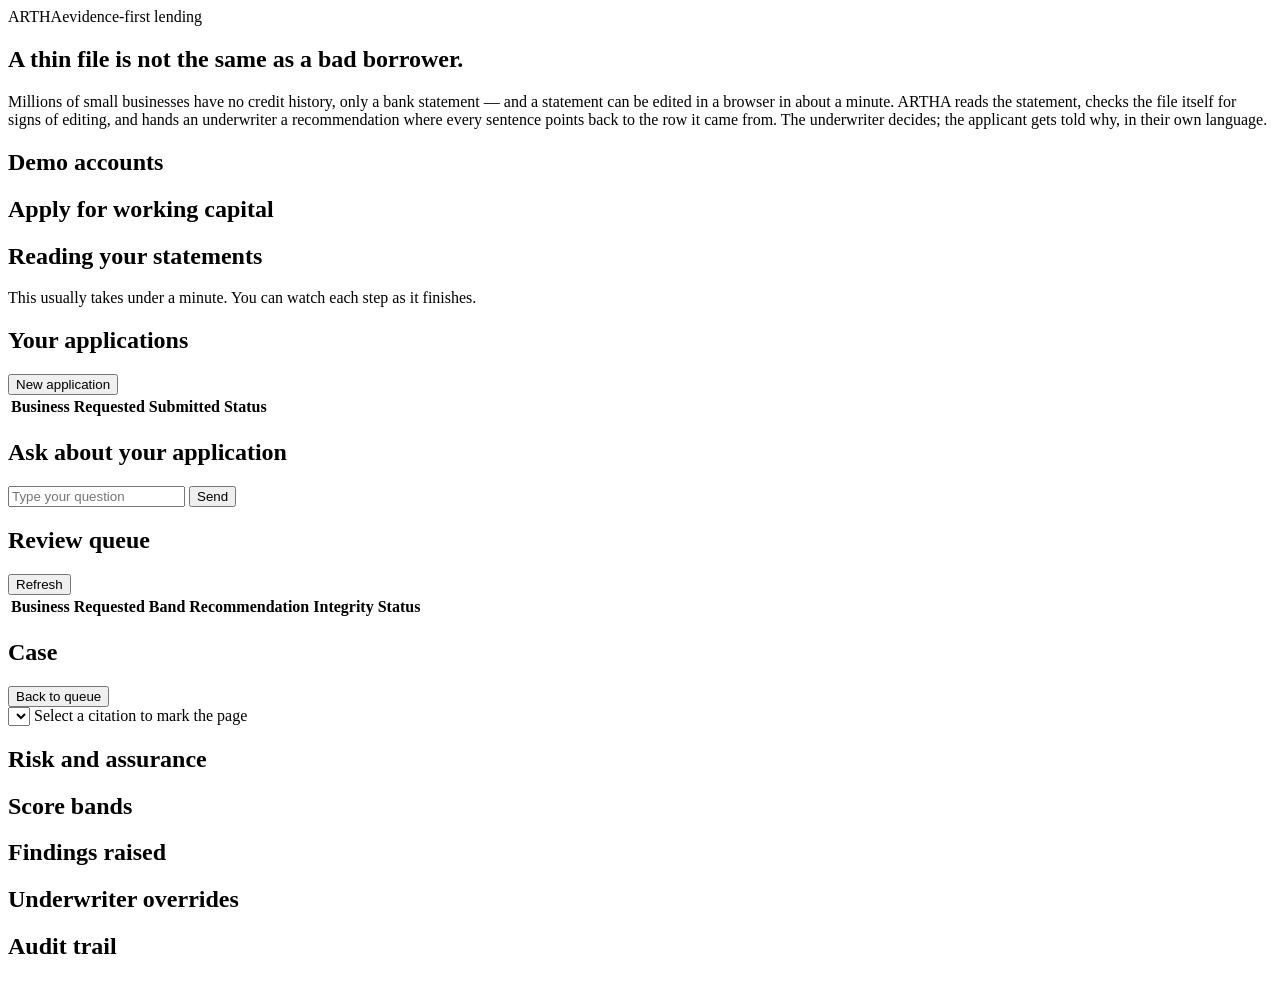
==== app/static/index.html @ c7d22e65 "Borrower waiting: saved-application messaging, backoff polling, My applications, demo role shortcuts" ====
<!DOCTYPE html>
<html lang="en">
<head>
<meta charset="utf-8">
<meta name="viewport" content="width=device-width, initial-scale=1">
<title>ARTHA — evidence-first lending</title>
<meta name="description" content="ARTHA reads a small business's bank statements, checks they are genuine, and gives an underwriter an evidence-linked recommendation.">
<link rel="stylesheet" href="/static/styles.css">
<link rel="icon" href="data:,">
</head>
<body>
<header class="masthead">
  <div class="wrap">
    <div class="mark">ARTHA<span>evidence-first lending</span></div>
    <nav id="nav"></nav>
  </div>
</header>

<main class="wrap" id="main">
  <!-- sign-in -->
  <section id="view-gate" class="gate">
    <div>
      <h1>A thin file is not the same as a bad borrower.</h1>
      <p class="muted">Millions of small businesses have no credit history, only a bank statement — and a statement
        can be edited in a browser in about a minute. ARTHA reads the statement, checks the file itself for signs of
        editing, and hands an underwriter a recommendation where every sentence points back to the row it came from.
        The underwriter decides; the applicant gets told why, in their own language.</p>
      <form class="auth sheet" id="auth" novalidate></form>
      <p class="small muted" id="gate-note" role="alert"></p>
      <div id="demo-block" class="hidden">
        <h2 class="demo-title">Demo accounts</h2>
        <div class="roles" id="roles"></div>
      </div>
    </div>
    <div class="specimen" id="specimen"></div>
  </section>

  <!-- borrower -->
  <section id="view-apply" class="hidden">
    <h1>Apply for working capital</h1>
    <div class="sheet" id="apply-form"></div>
  </section>

  <section id="view-progress" class="hidden">
    <h1 id="progress-title">Reading your statements</h1>
    <p class="muted" id="progress-note">This usually takes under a minute. You can watch each step as it finishes.</p>
    <div class="ledger" id="ledger"></div>
    <div class="row progress-actions" id="progress-actions"></div>
  </section>

  <section id="view-mine" class="hidden">
    <div class="spread">
      <h1>Your applications</h1>
      <button class="stamp" id="mine-new">New application</button>
    </div>
    <table class="queue-table">
      <thead><tr><th>Business</th><th>Requested</th><th>Submitted</th><th>Status</th></tr></thead>
      <tbody id="mine-body"></tbody>
    </table>
  </section>

  <section id="view-outcome" class="hidden">
    <div id="outcome-body"></div>
    <div class="coach">
      <h2>Ask about your application</h2>
      <div class="chips" id="coach-chips"></div>
      <div class="thread" id="coach-thread"></div>
      <div class="row">
        <input id="coach-input" maxlength="500" placeholder="Type your question">
        <button id="coach-send">Send</button>
      </div>
      <p class="small muted" id="coach-note"></p>
    </div>
  </section>

  <!-- underwriter -->
  <section id="view-queue" class="hidden">
    <div class="spread">
      <h1>Review queue</h1>
      <button class="ghost" id="queue-refresh">Refresh</button>
    </div>
    <table class="queue-table">
      <thead><tr><th>Business</th><th>Requested</th><th>Band</th><th>Recommendation</th><th>Integrity</th><th>Status</th></tr></thead>
      <tbody id="queue-body"></tbody>
    </table>
  </section>

  <section id="view-case" class="hidden">
    <div class="spread">
      <h1 id="case-title">Case</h1>
      <button class="ghost" id="back-to-queue">Back to queue</button>
    </div>
    <div class="workbench">
      <div>
        <div id="case-head"></div>
        <div class="tabs" role="tablist" id="case-tabs"></div>
        <div class="panel" id="case-panel"></div>
        <div class="decision" id="decision-panel"></div>
      </div>
      <div class="sheet viewer">
        <div class="viewer-head">
          <select id="doc-select"></select>
          <span class="small muted" id="viewer-note">Select a citation to mark the page</span>
        </div>
        <div class="page-stack" id="page-stack"></div>
      </div>
    </div>
  </section>

  <!-- risk -->
  <section id="view-risk" class="hidden">
    <h1>Risk and assurance</h1>
    <div class="metrics" id="risk-metrics"></div>
    <h2>Score bands</h2>
    <div class="bars" id="risk-bands"></div>
    <h2>Findings raised</h2>
    <div class="bars" id="risk-signals"></div>
    <h2>Underwriter overrides</h2>
    <div id="risk-overrides"></div>
    <h2>Audit trail</h2>
    <p class="small muted" id="risk-chain"></p>
    <table class="audit"><tbody id="risk-audit"></tbody></table>
  </section>
</main>

<script src="/static/app.js" type="module"></script>
</body>
</html>
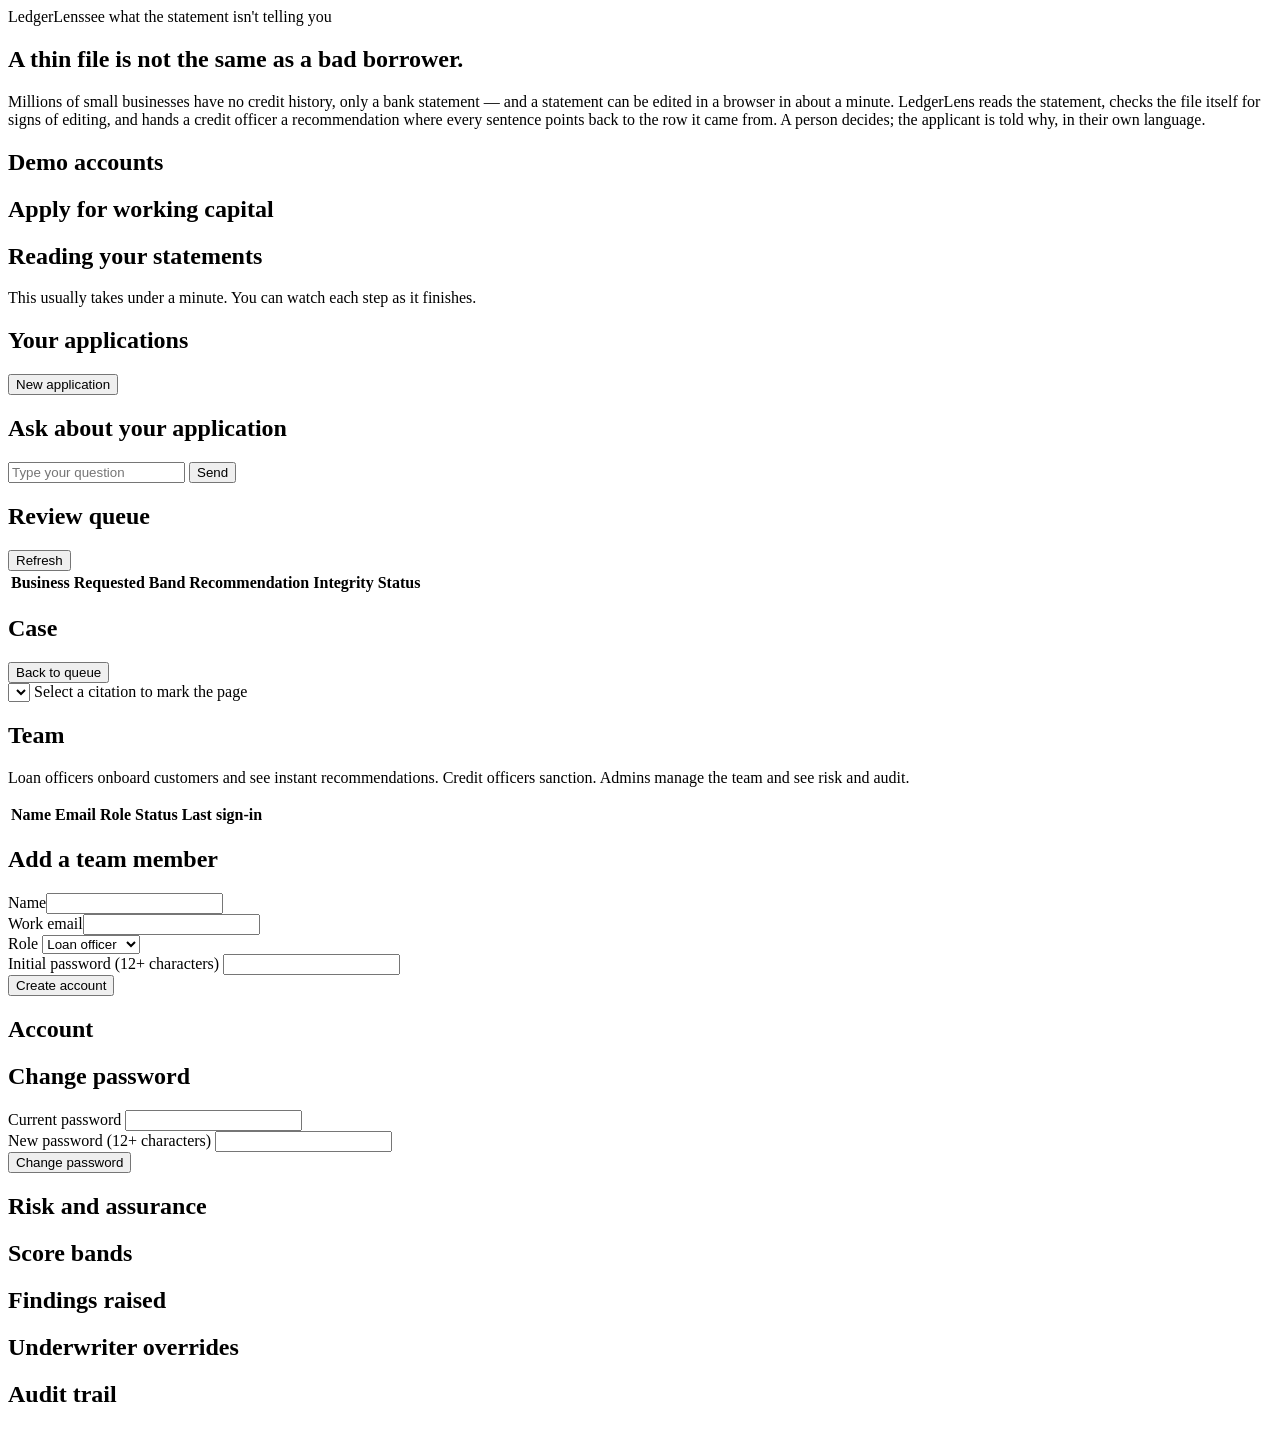
==== commit 32ffc3f7: "LedgerLens: customer/officer/admin UI, instant recommendation, password PDFs, Ollama hardening, docs" ====
--- a/app/static/index.html
+++ b/app/static/index.html
@@ -3,15 +3,15 @@
 <head>
 <meta charset="utf-8">
 <meta name="viewport" content="width=device-width, initial-scale=1">
-<title>ARTHA — evidence-first lending</title>
-<meta name="description" content="ARTHA reads a small business's bank statements, checks they are genuine, and gives an underwriter an evidence-linked recommendation.">
-<link rel="stylesheet" href="/static/styles.css">
+<title>LedgerLens — bank-statement underwriting</title>
+<meta name="description" content="LedgerLens reads a small business's bank statements, checks they are genuine, and gives an underwriter an evidence-linked recommendation.">
+<link rel="stylesheet" href="/static/styles.css?v=__ASSET_VERSION__">
 <link rel="icon" href="data:,">
 </head>
 <body>
 <header class="masthead">
   <div class="wrap">
-    <div class="mark">ARTHA<span>evidence-first lending</span></div>
+    <div class="mark">LedgerLens<span>see what the statement isn't telling you</span></div>
     <nav id="nav"></nav>
   </div>
 </header>
@@ -22,9 +22,9 @@
     <div>
       <h1>A thin file is not the same as a bad borrower.</h1>
       <p class="muted">Millions of small businesses have no credit history, only a bank statement — and a statement
-        can be edited in a browser in about a minute. ARTHA reads the statement, checks the file itself for signs of
-        editing, and hands an underwriter a recommendation where every sentence points back to the row it came from.
-        The underwriter decides; the applicant gets told why, in their own language.</p>
+        can be edited in a browser in about a minute. LedgerLens reads the statement, checks the file itself for signs of
+        editing, and hands a credit officer a recommendation where every sentence points back to the row it came from.
+        A person decides; the applicant is told why, in their own language.</p>
       <form class="auth sheet" id="auth" novalidate></form>
       <p class="small muted" id="gate-note" role="alert"></p>
       <div id="demo-block" class="hidden">
@@ -37,7 +37,7 @@
 
   <!-- borrower -->
   <section id="view-apply" class="hidden">
-    <h1>Apply for working capital</h1>
+    <h1 id="apply-title">Apply for working capital</h1>
     <div class="sheet" id="apply-form"></div>
   </section>
 
@@ -50,11 +50,11 @@
 
   <section id="view-mine" class="hidden">
     <div class="spread">
-      <h1>Your applications</h1>
+      <h1 id="mine-title">Your applications</h1>
       <button class="stamp" id="mine-new">New application</button>
     </div>
     <table class="queue-table">
-      <thead><tr><th>Business</th><th>Requested</th><th>Submitted</th><th>Status</th></tr></thead>
+      <thead id="mine-head"></thead>
       <tbody id="mine-body"></tbody>
     </table>
   </section>
@@ -107,6 +107,46 @@
     </div>
   </section>
 
+  <!-- administration -->
+  <section id="view-team" class="hidden">
+    <h1>Team</h1>
+    <p class="muted">Loan officers onboard customers and see instant recommendations. Credit officers sanction.
+      Admins manage the team and see risk and audit.</p>
+    <table class="queue-table audit-users">
+      <thead><tr><th>Name</th><th>Email</th><th>Role</th><th>Status</th><th>Last sign-in</th><th></th></tr></thead>
+      <tbody id="team-body"></tbody>
+    </table>
+    <form class="auth sheet" id="team-form">
+      <h2>Add a team member</h2>
+      <div class="field"><label for="t-name">Name</label><input id="t-name" required maxlength="120"></div>
+      <div class="field"><label for="t-email">Work email</label><input id="t-email" type="email" required maxlength="254"></div>
+      <div class="field"><label for="t-role">Role</label>
+        <select id="t-role">
+          <option value="loan_officer">Loan officer</option>
+          <option value="underwriter">Credit officer</option>
+          <option value="risk_admin">Admin</option>
+        </select></div>
+      <div class="field"><label for="t-password">Initial password (12+ characters)</label>
+        <input id="t-password" type="password" required minlength="12" autocomplete="new-password"></div>
+      <div class="actions"><button class="stamp" type="submit">Create account</button></div>
+      <p class="small muted" id="team-note" role="status"></p>
+    </form>
+  </section>
+
+  <section id="view-account" class="hidden">
+    <h1>Account</h1>
+    <p class="muted" id="account-who"></p>
+    <form class="auth sheet" id="account-form">
+      <h2>Change password</h2>
+      <div class="field"><label for="p-current">Current password</label>
+        <input id="p-current" type="password" required autocomplete="current-password"></div>
+      <div class="field"><label for="p-new">New password (12+ characters)</label>
+        <input id="p-new" type="password" required minlength="12" autocomplete="new-password"></div>
+      <div class="actions"><button class="stamp" type="submit">Change password</button></div>
+      <p class="small muted" id="account-note" role="status"></p>
+    </form>
+  </section>
+
   <!-- risk -->
   <section id="view-risk" class="hidden">
     <h1>Risk and assurance</h1>
@@ -123,6 +163,6 @@
   </section>
 </main>
 
-<script src="/static/app.js" type="module"></script>
+<script src="/static/app.js?v=__ASSET_VERSION__" type="module"></script>
 </body>
 </html>
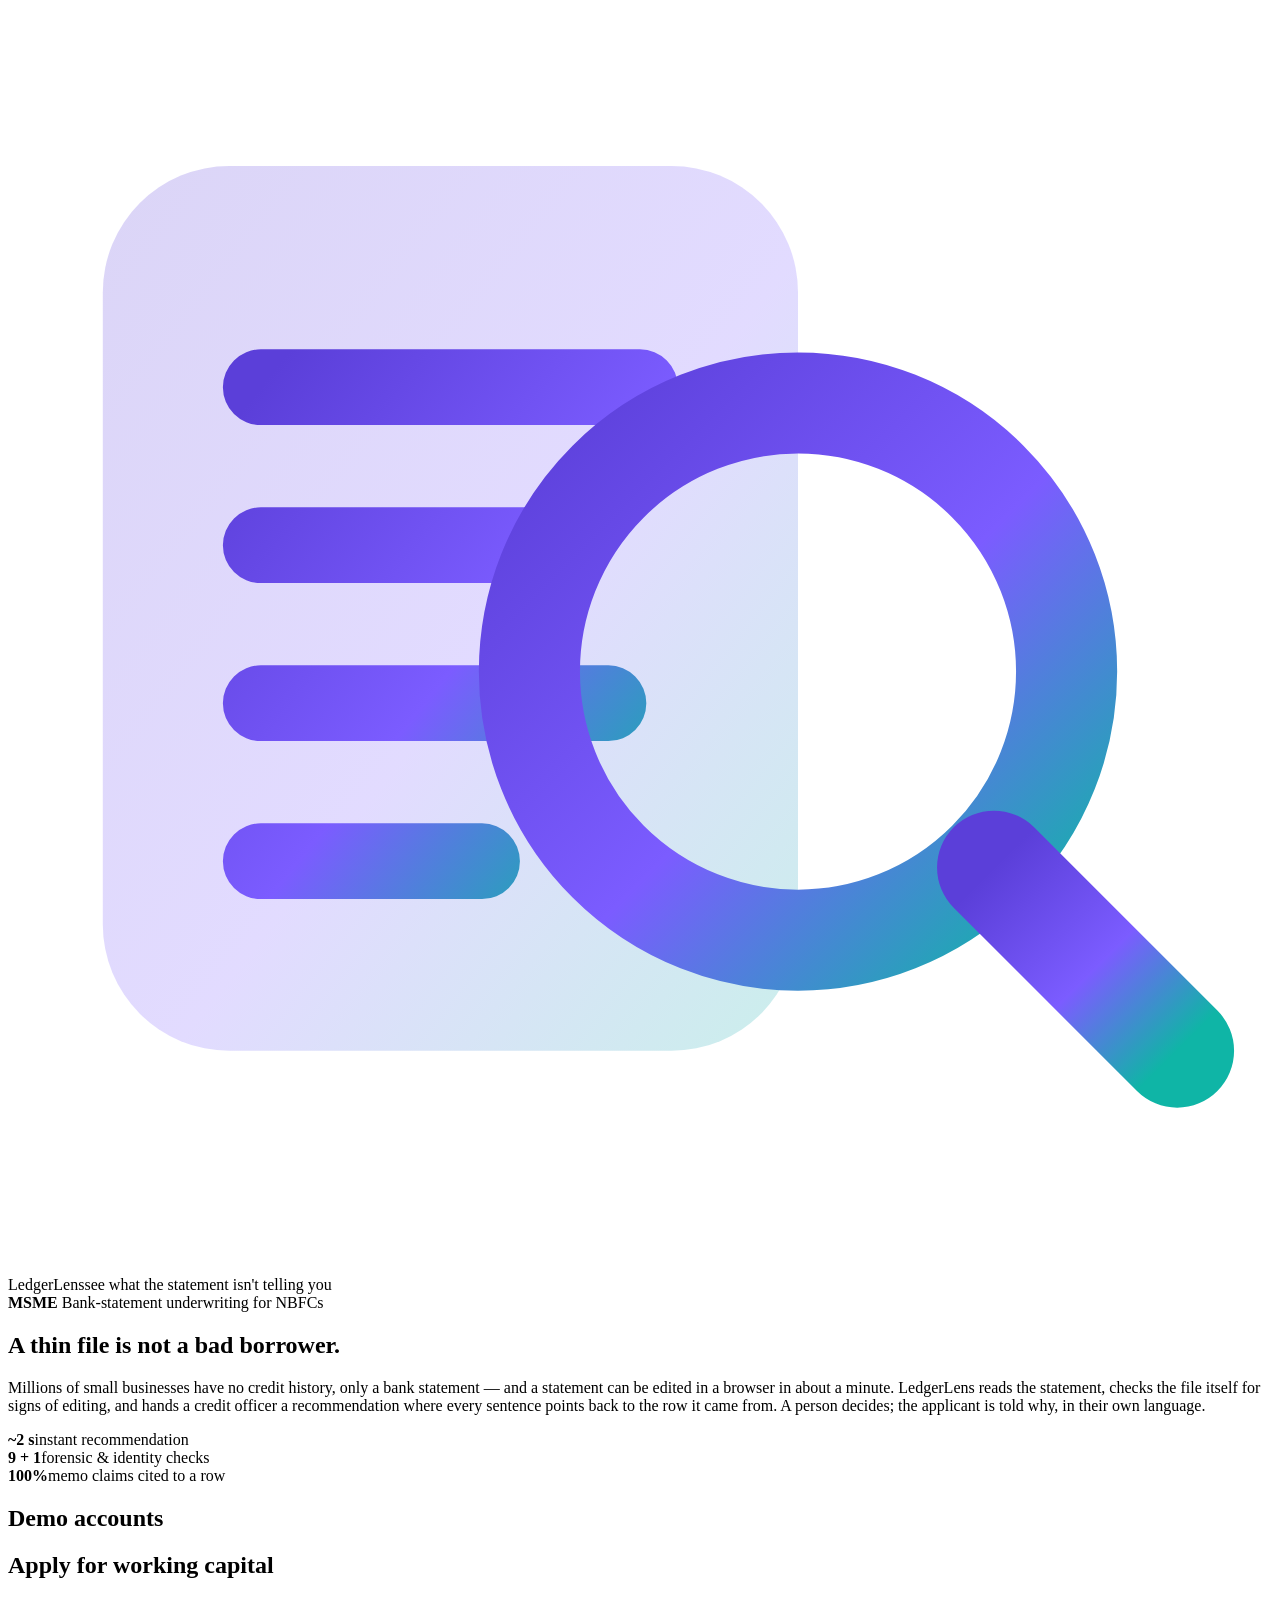
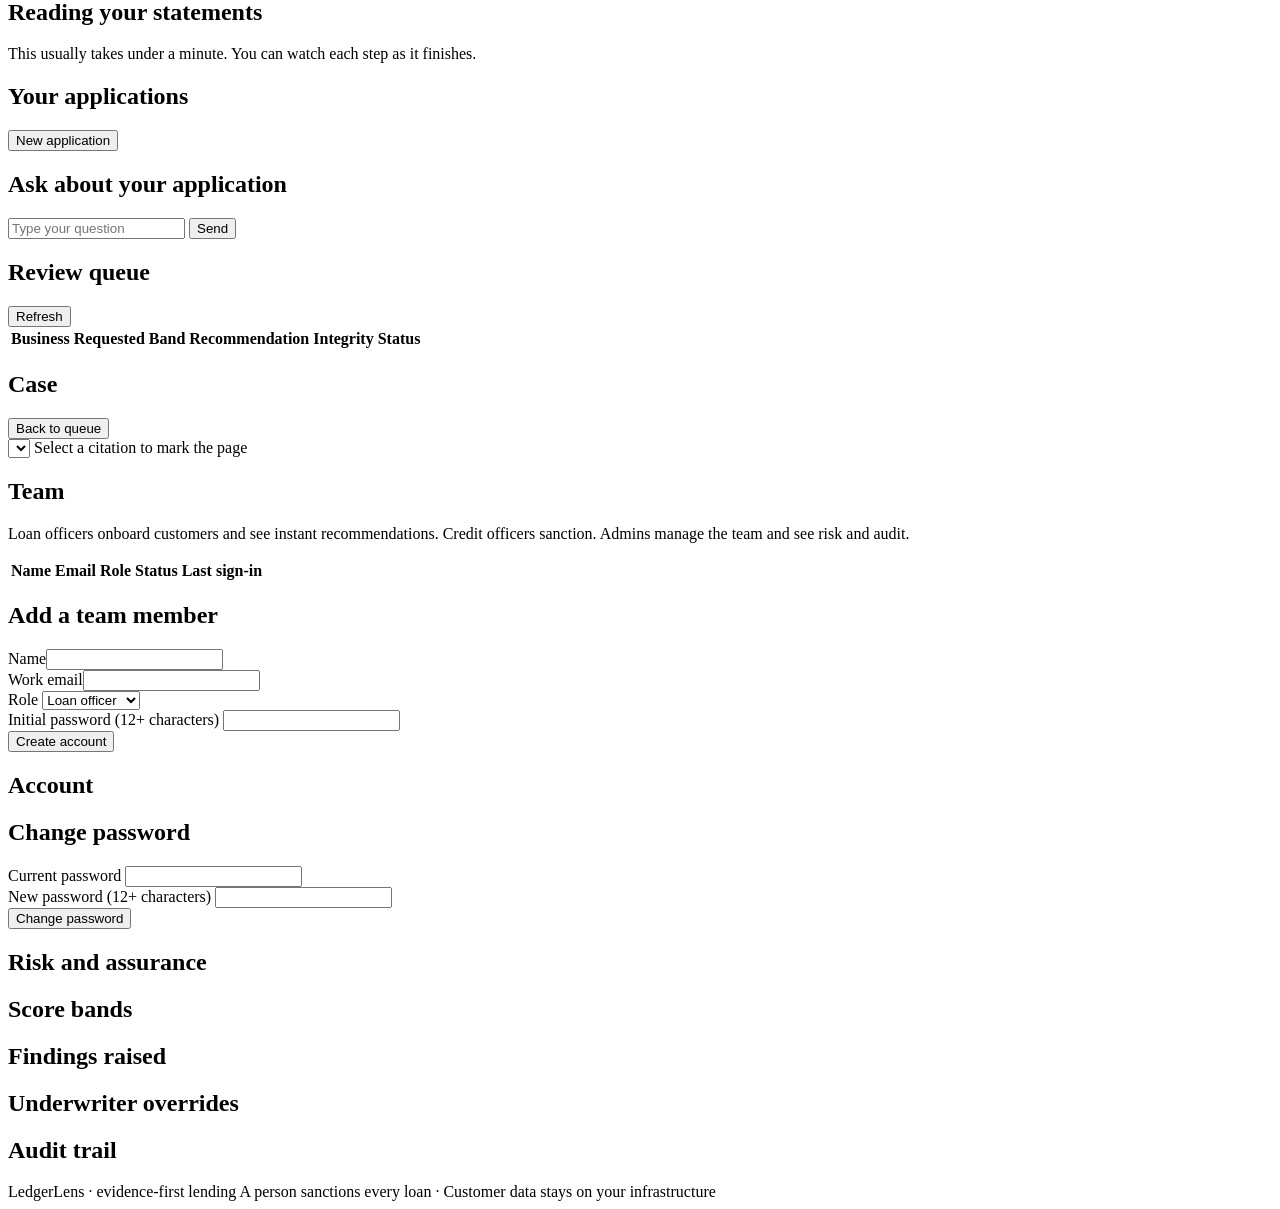
==== commit d9898b45: "Redesign the interface: design tokens, dark mode, hero landing, timeline progress, KPI result cards," ====
--- a/app/static/index.html
+++ b/app/static/index.html
@@ -11,7 +11,16 @@
 <body>
 <header class="masthead">
   <div class="wrap">
-    <div class="mark">LedgerLens<span>see what the statement isn't telling you</span></div>
+    <div class="mark">
+      <svg viewBox="0 0 40 40" aria-hidden="true">
+        <defs><linearGradient id="lg" x1="0" y1="0" x2="1" y2="1"><stop offset="0" stop-color="#5b3fd9"/><stop offset=".55" stop-color="#7b5cff"/><stop offset="1" stop-color="#0fb5a6"/></linearGradient></defs>
+        <rect x="3" y="5" width="22" height="28" rx="4" fill="url(#lg)" opacity=".22"/>
+        <path d="M8 12h12M8 17h9M8 22h11M8 27h7" stroke="url(#lg)" stroke-width="2.4" stroke-linecap="round"/>
+        <circle cx="25" cy="21" r="8.5" fill="none" stroke="url(#lg)" stroke-width="3.2"/>
+        <path d="M31.2 27.2 37 33" stroke="url(#lg)" stroke-width="3.6" stroke-linecap="round"/>
+      </svg>
+      <span class="wordmark">LedgerLens</span><span class="tagline">see what the statement isn't telling you</span>
+    </div>
     <nav id="nav"></nav>
   </div>
 </header>
@@ -20,11 +29,17 @@
   <!-- sign-in -->
   <section id="view-gate" class="gate">
     <div>
-      <h1>A thin file is not the same as a bad borrower.</h1>
-      <p class="muted">Millions of small businesses have no credit history, only a bank statement — and a statement
+      <span class="eyebrow-pill"><b>MSME</b> Bank-statement underwriting for NBFCs</span>
+      <h1>A thin file is not a <span class="grad">bad borrower.</span></h1>
+      <p class="lede">Millions of small businesses have no credit history, only a bank statement — and a statement
         can be edited in a browser in about a minute. LedgerLens reads the statement, checks the file itself for signs of
         editing, and hands a credit officer a recommendation where every sentence points back to the row it came from.
         A person decides; the applicant is told why, in their own language.</p>
+      <div class="stats">
+        <div class="stat"><b>~2 s</b><span>instant recommendation</span></div>
+        <div class="stat"><b>9 + 1</b><span>forensic &amp; identity checks</span></div>
+        <div class="stat"><b>100%</b><span>memo claims cited to a row</span></div>
+      </div>
       <form class="auth sheet" id="auth" novalidate></form>
       <p class="small muted" id="gate-note" role="alert"></p>
       <div id="demo-block" class="hidden">
@@ -163,6 +178,11 @@
   </section>
 </main>
 
+<footer class="foot">
+  <span>LedgerLens · evidence-first lending</span>
+  <span>A person sanctions every loan · Customer data stays on your infrastructure</span>
+</footer>
+
 <script src="/static/app.js?v=__ASSET_VERSION__" type="module"></script>
 </body>
 </html>
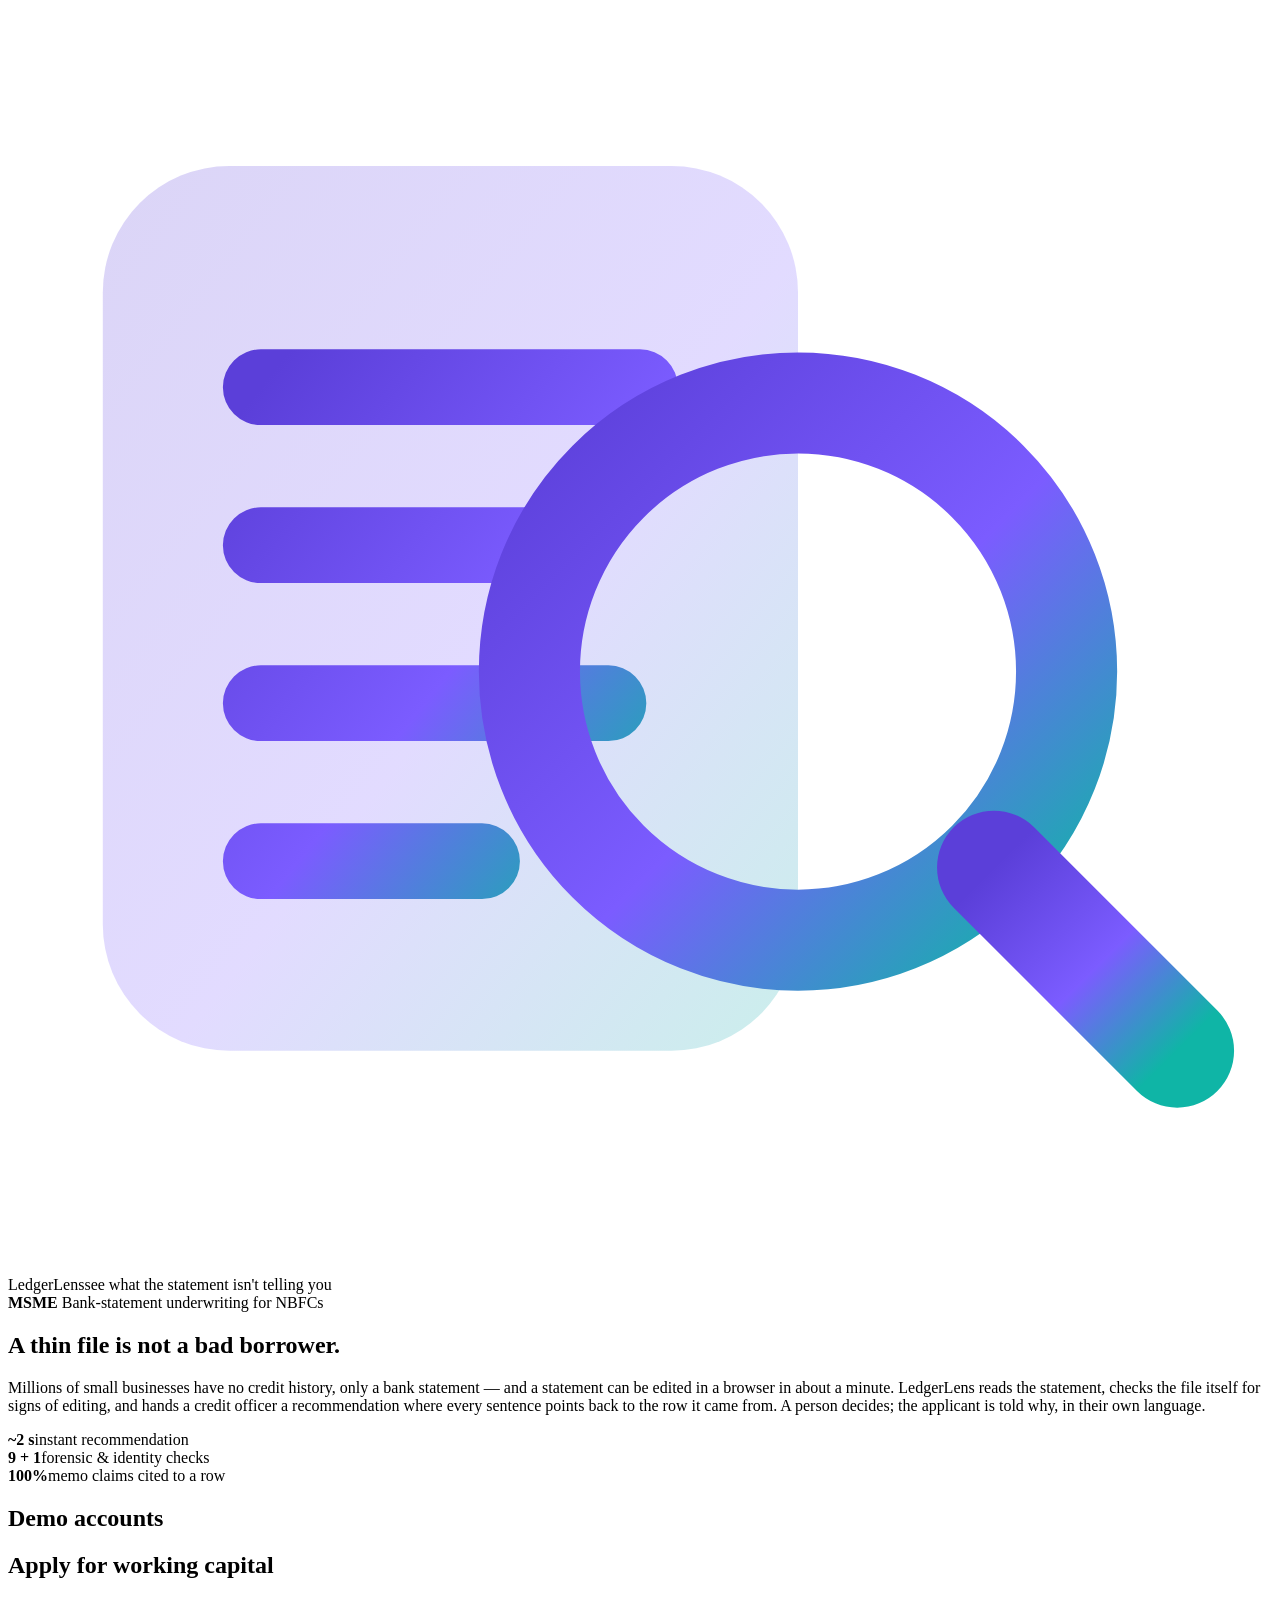
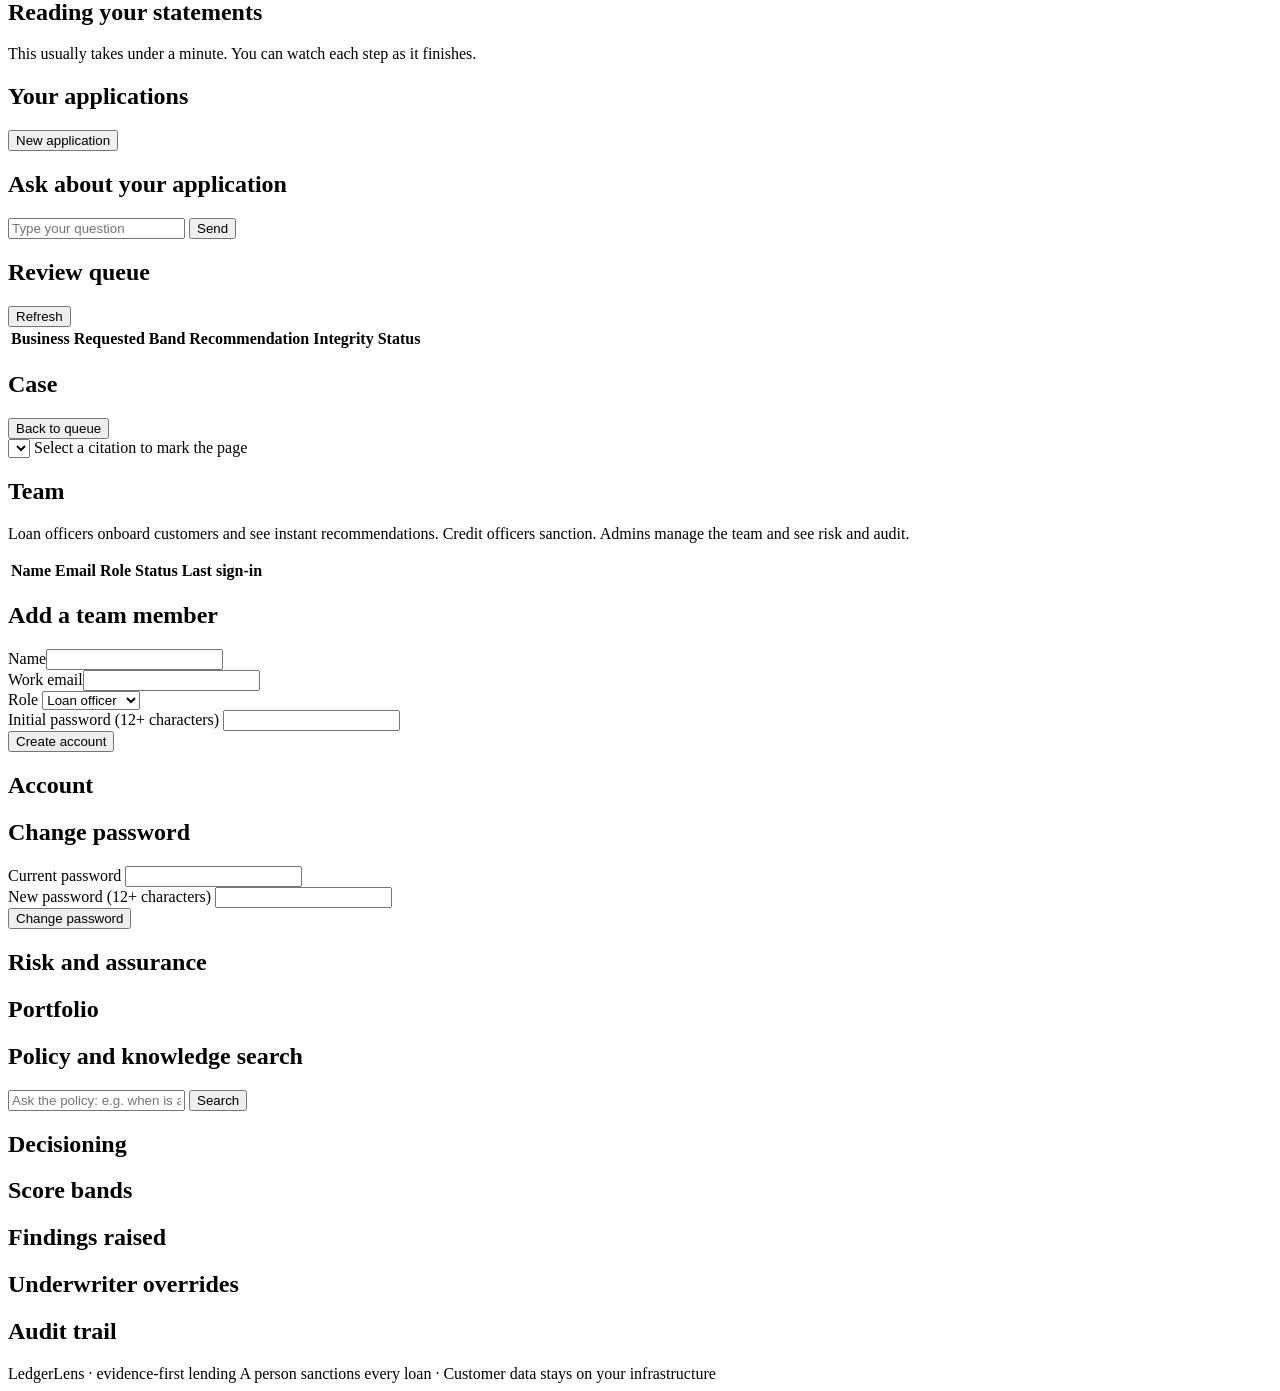
==== commit d104c23f: "UI for compliance, KFS acceptance, personalised plan, portfolio analytics and policy search Co-Autho" ====
--- a/app/static/index.html
+++ b/app/static/index.html
@@ -165,6 +165,13 @@
   <!-- risk -->
   <section id="view-risk" class="hidden">
     <h1>Risk and assurance</h1>
+    <h2>Portfolio</h2>
+    <div id="risk-portfolio"></div>
+    <h2>Policy and knowledge search</h2>
+    <div class="row kb"><input id="kb-q" placeholder="Ask the policy: e.g. when is a second approver required?" maxlength="300">
+      <button class="stamp" id="kb-go">Search</button></div>
+    <div id="kb-results"></div>
+    <h2>Decisioning</h2>
     <div class="metrics" id="risk-metrics"></div>
     <h2>Score bands</h2>
     <div class="bars" id="risk-bands"></div>
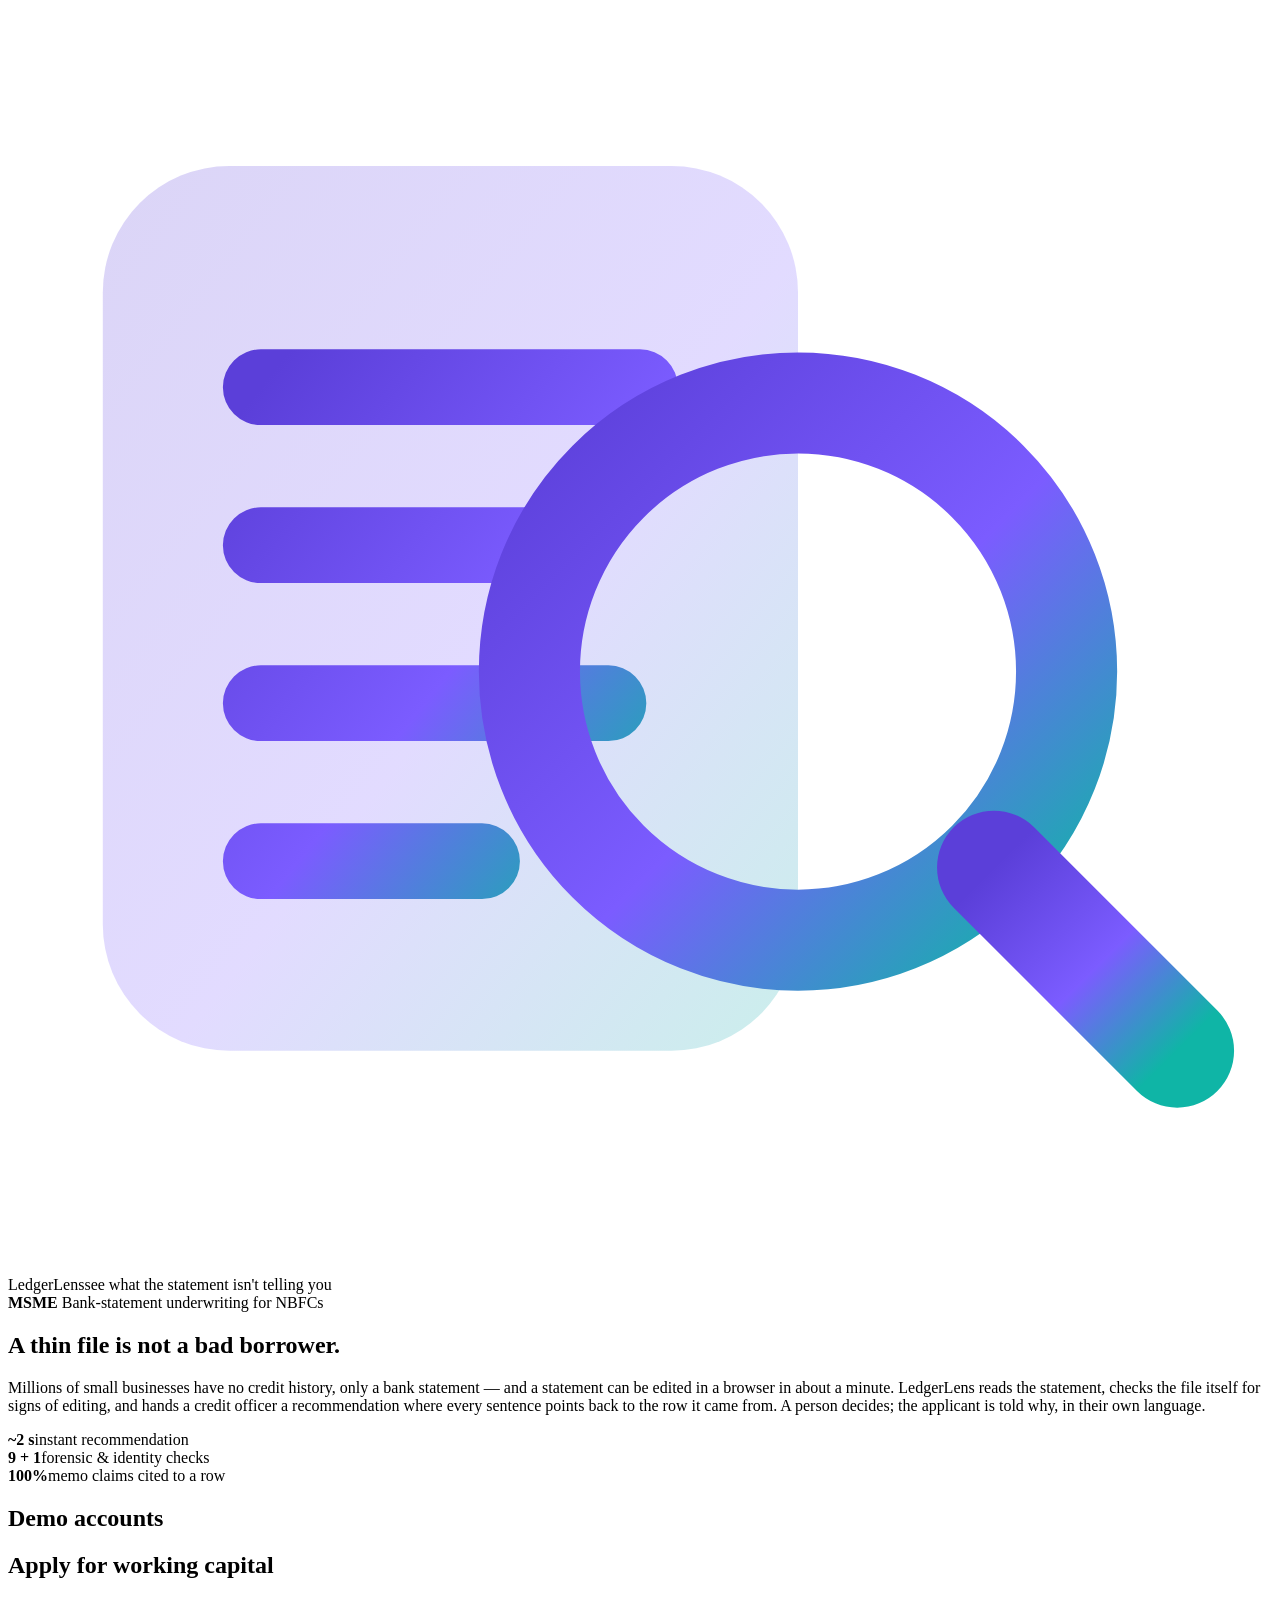
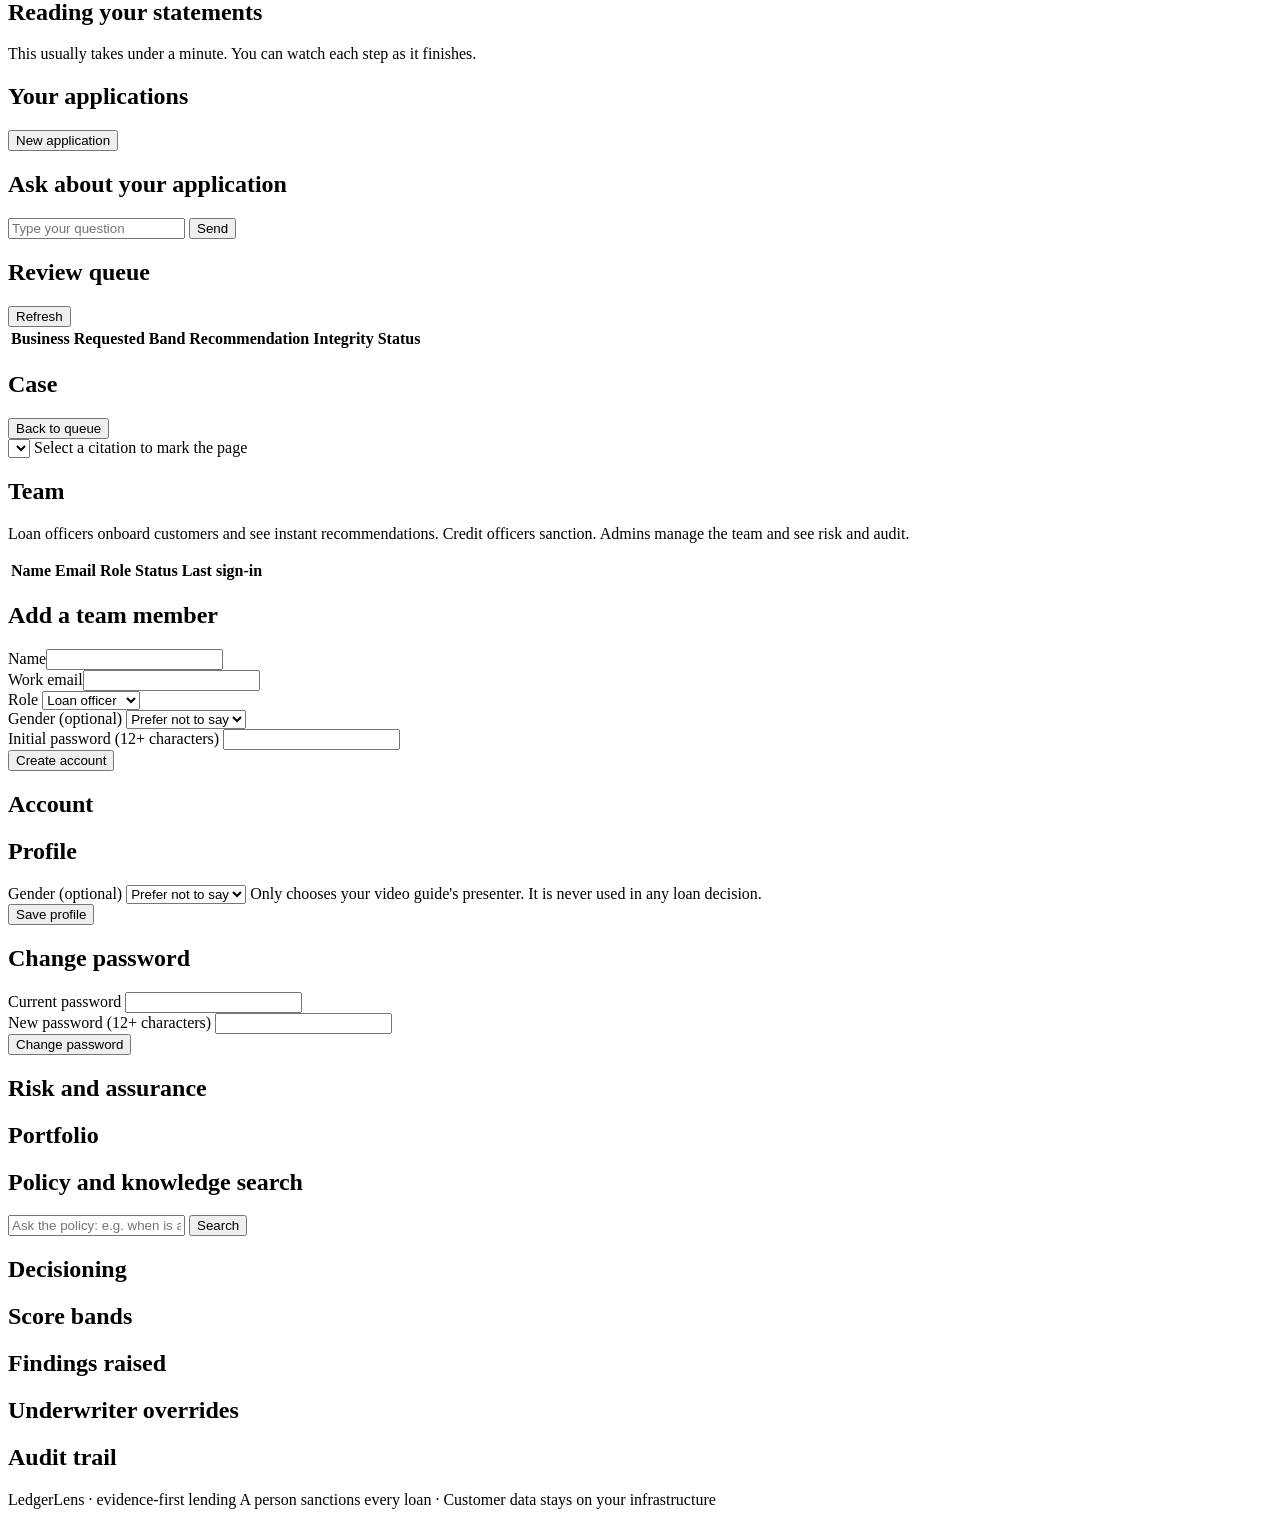
==== commit 9cf53598: "Video guide: presenters matched to the user, live face, field-by-field help Rebased onto PR #2 (stat" ====
--- a/app/static/index.html
+++ b/app/static/index.html
@@ -141,6 +141,9 @@
           <option value="underwriter">Credit officer</option>
           <option value="risk_admin">Admin</option>
         </select></div>
+      <div class="field"><label for="t-gender">Gender (optional)</label>
+        <select id="t-gender"><option value="">Prefer not to say</option><option value="female">Female</option>
+          <option value="male">Male</option><option value="other">Other</option></select></div>
       <div class="field"><label for="t-password">Initial password (12+ characters)</label>
         <input id="t-password" type="password" required minlength="12" autocomplete="new-password"></div>
       <div class="actions"><button class="stamp" type="submit">Create account</button></div>
@@ -151,6 +154,17 @@
   <section id="view-account" class="hidden">
     <h1>Account</h1>
     <p class="muted" id="account-who"></p>
+    <form class="auth sheet" id="profile-form">
+      <h2>Profile</h2>
+      <div class="field"><label for="p-gender">Gender (optional)</label>
+        <select id="p-gender">
+          <option value="">Prefer not to say</option><option value="female">Female</option>
+          <option value="male">Male</option><option value="other">Other</option>
+        </select>
+        <span class="hint">Only chooses your video guide's presenter. It is never used in any loan decision.</span></div>
+      <div class="actions"><button class="stamp" type="submit">Save profile</button></div>
+      <p class="small muted" id="profile-note" role="status"></p>
+    </form>
     <form class="auth sheet" id="account-form">
       <h2>Change password</h2>
       <div class="field"><label for="p-current">Current password</label>
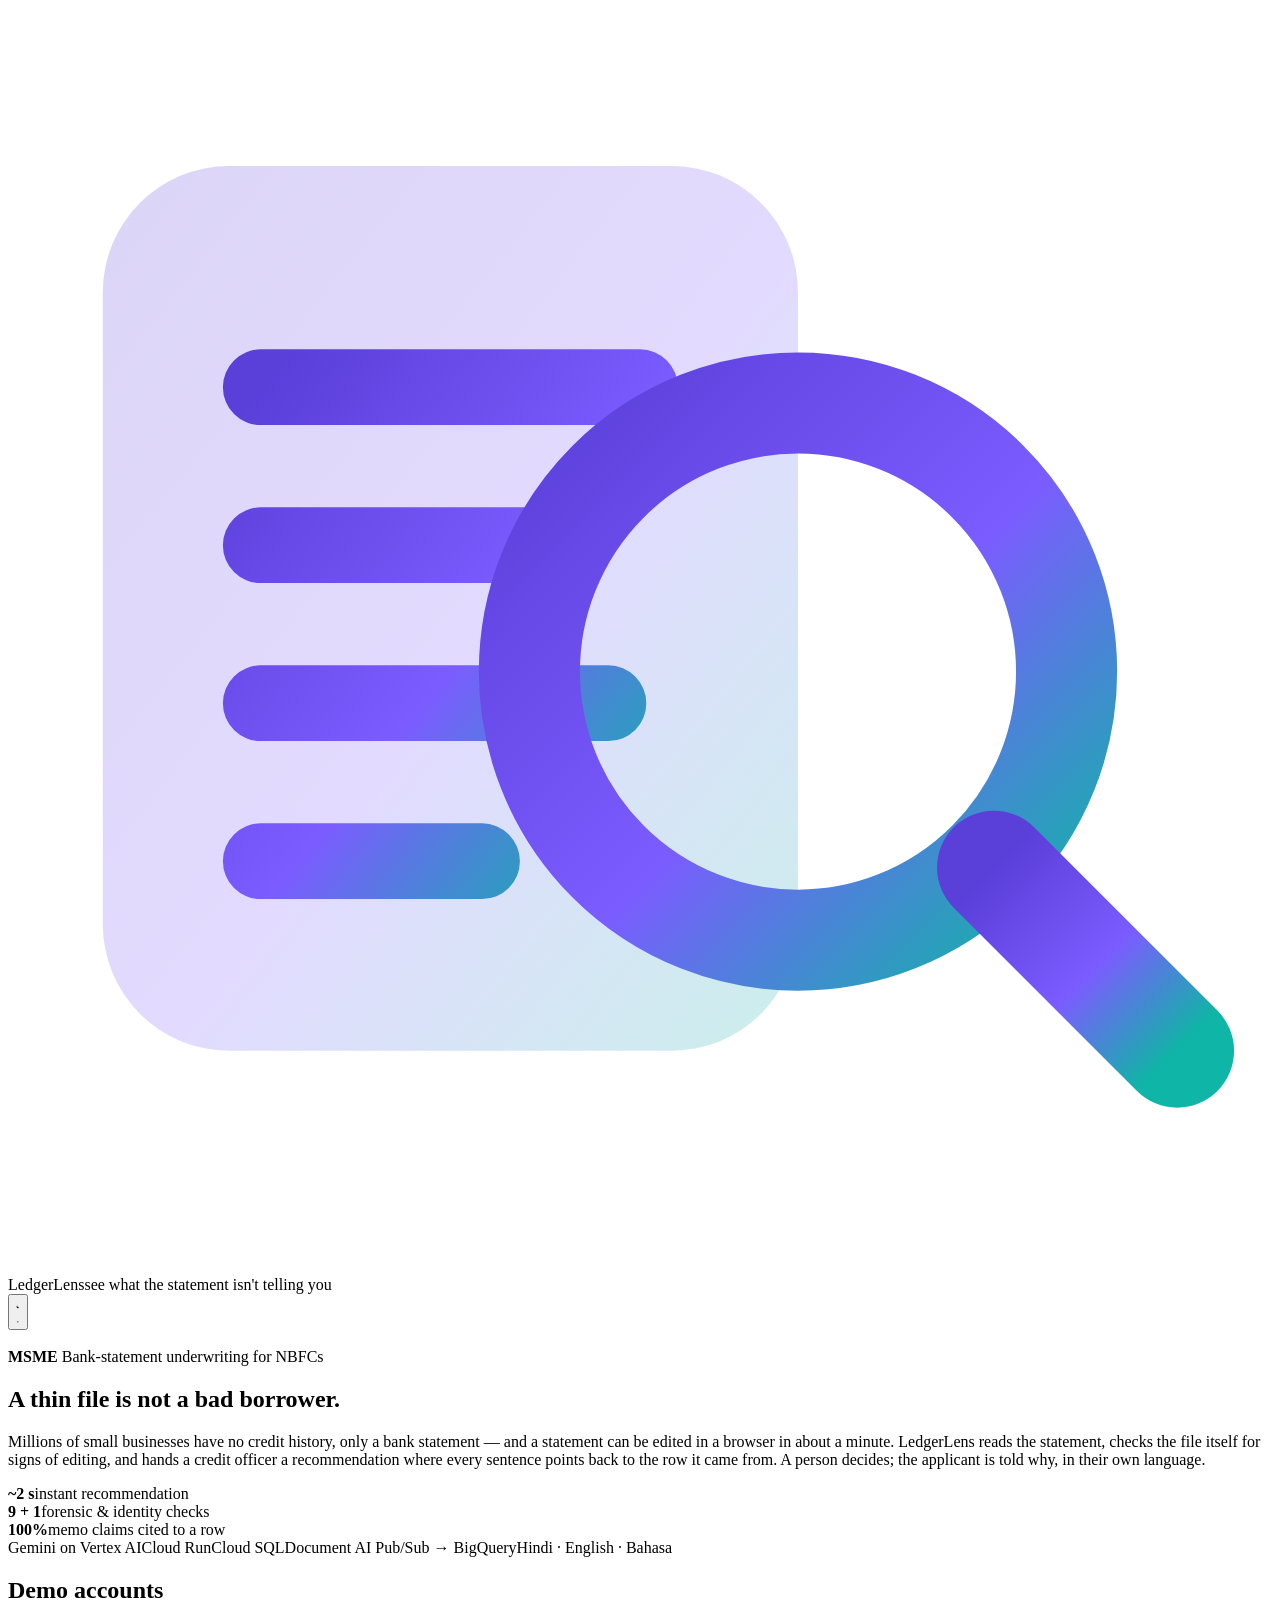
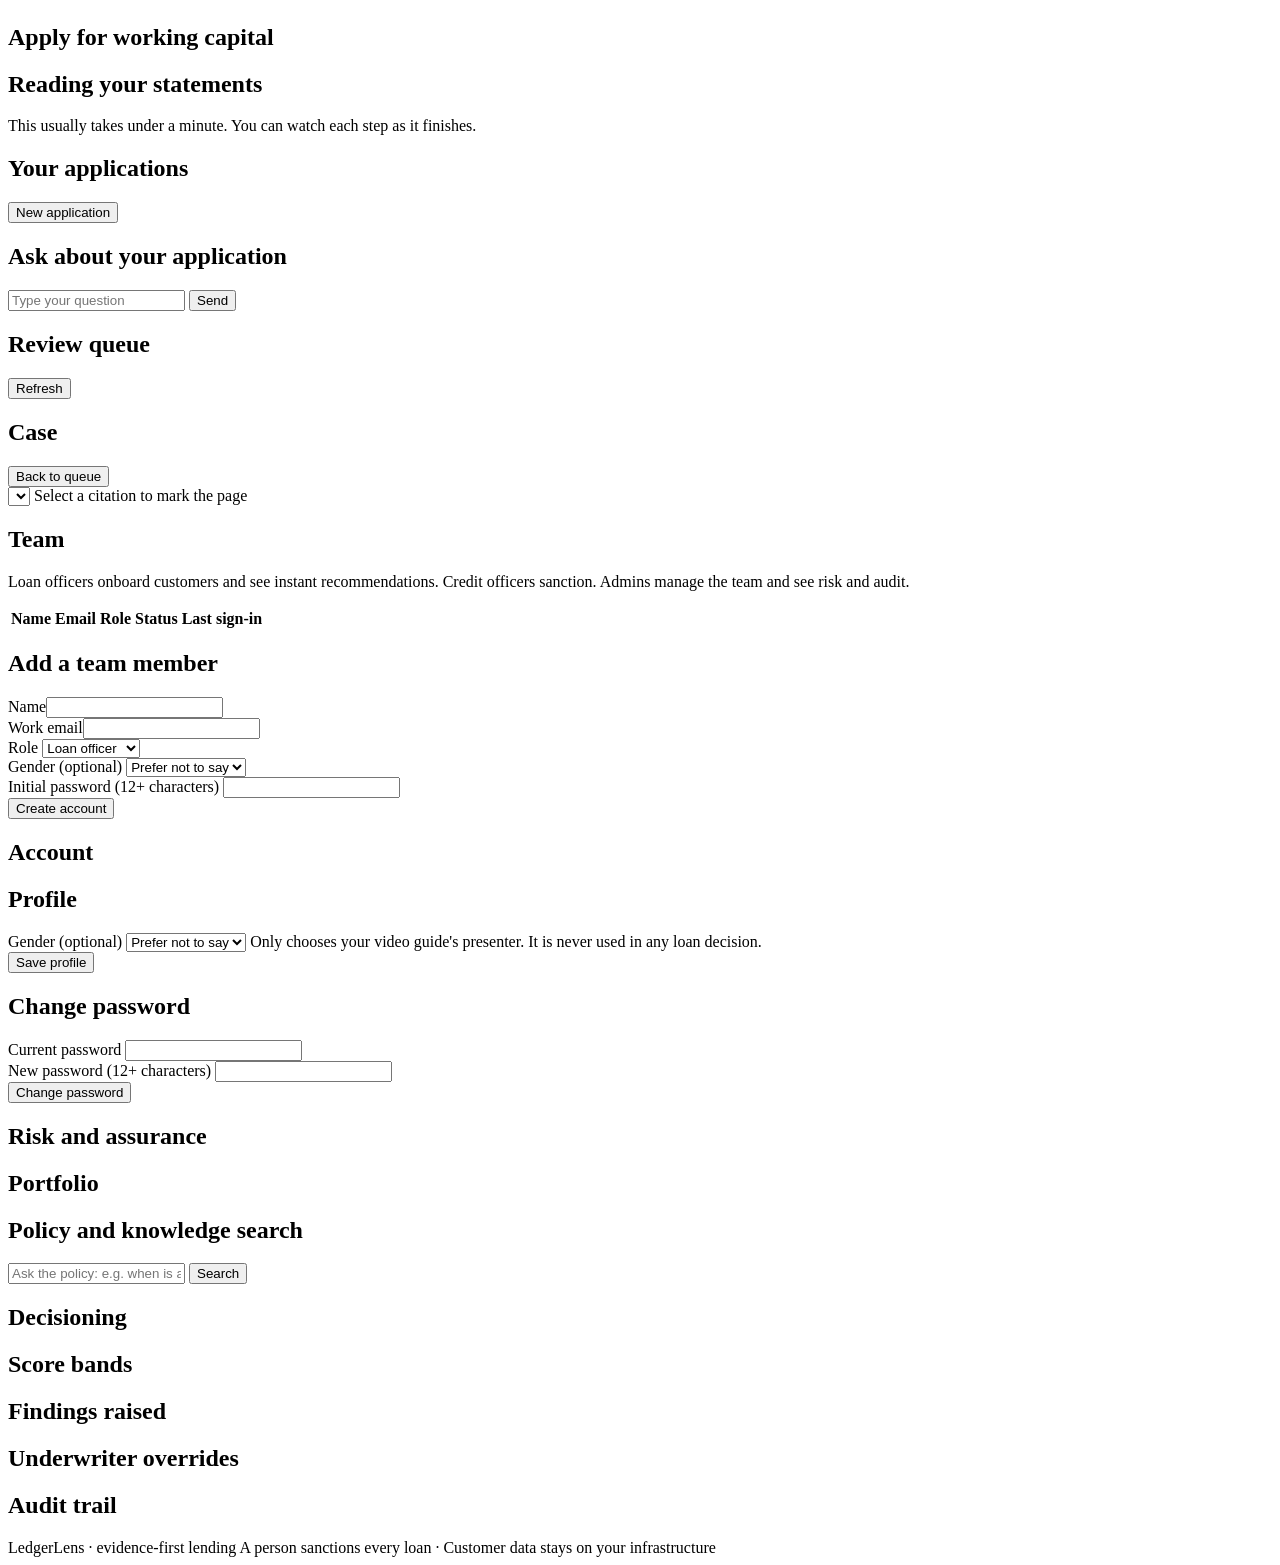
==== commit 927e872c: "Redesign the interface: Aurora dark and Clean light themes, charts - Two themes from one token set, " ====
--- a/app/static/index.html
+++ b/app/static/index.html
@@ -22,8 +22,18 @@
       <span class="wordmark">LedgerLens</span><span class="tagline">see what the statement isn't telling you</span>
     </div>
     <nav id="nav"></nav>
+    <button class="theme-toggle" id="theme-toggle" type="button" aria-label="Switch to light theme" title="Switch theme">
+      <svg class="moon" viewBox="0 0 24 24" aria-hidden="true"><path d="M20 14.5A8 8 0 0 1 9.5 4a8 8 0 1 0 10.5 10.5z"/></svg>
+      <svg class="sun" viewBox="0 0 24 24" aria-hidden="true"><circle cx="12" cy="12" r="4"/><path d="M12 2v2M12 20v2M4.9 4.9l1.4 1.4M17.7 17.7l1.4 1.4M2 12h2M20 12h2M4.9 19.1l1.4-1.4M17.7 6.3l1.4-1.4"/></svg>
+    </button>
   </div>
 </header>
+<!-- Gradients the charts refer to by id. -->
+<svg width="0" height="0" aria-hidden="true" class="hidden-defs">
+  <defs>
+    <linearGradient id="grad-in" x1="0" y1="0" x2="0" y2="1"><stop offset="0" stop-color="#22d3ee"/><stop offset="1" stop-color="#8b5cf6"/></linearGradient>
+  </defs>
+</svg>
 
 <main class="wrap" id="main">
   <!-- sign-in -->
@@ -40,6 +50,10 @@
         <div class="stat"><b>9 + 1</b><span>forensic &amp; identity checks</span></div>
         <div class="stat"><b>100%</b><span>memo claims cited to a row</span></div>
       </div>
+      <div class="stack" aria-label="Built on">
+        <span>Gemini on Vertex AI</span><span>Cloud Run</span><span>Cloud SQL</span><span>Document AI</span>
+        <span>Pub/Sub → BigQuery</span><span>Hindi · English · Bahasa</span>
+      </div>
       <form class="auth sheet" id="auth" novalidate></form>
       <p class="small muted" id="gate-note" role="alert"></p>
       <div id="demo-block" class="hidden">
@@ -94,10 +108,7 @@
       <h1>Review queue</h1>
       <button class="ghost" id="queue-refresh">Refresh</button>
     </div>
-    <table class="queue-table">
-      <thead><tr><th>Business</th><th>Requested</th><th>Band</th><th>Recommendation</th><th>Integrity</th><th>Status</th></tr></thead>
-      <tbody id="queue-body"></tbody>
-    </table>
+    <div class="case-cards" id="queue-body"></div>
   </section>
 
   <section id="view-case" class="hidden">
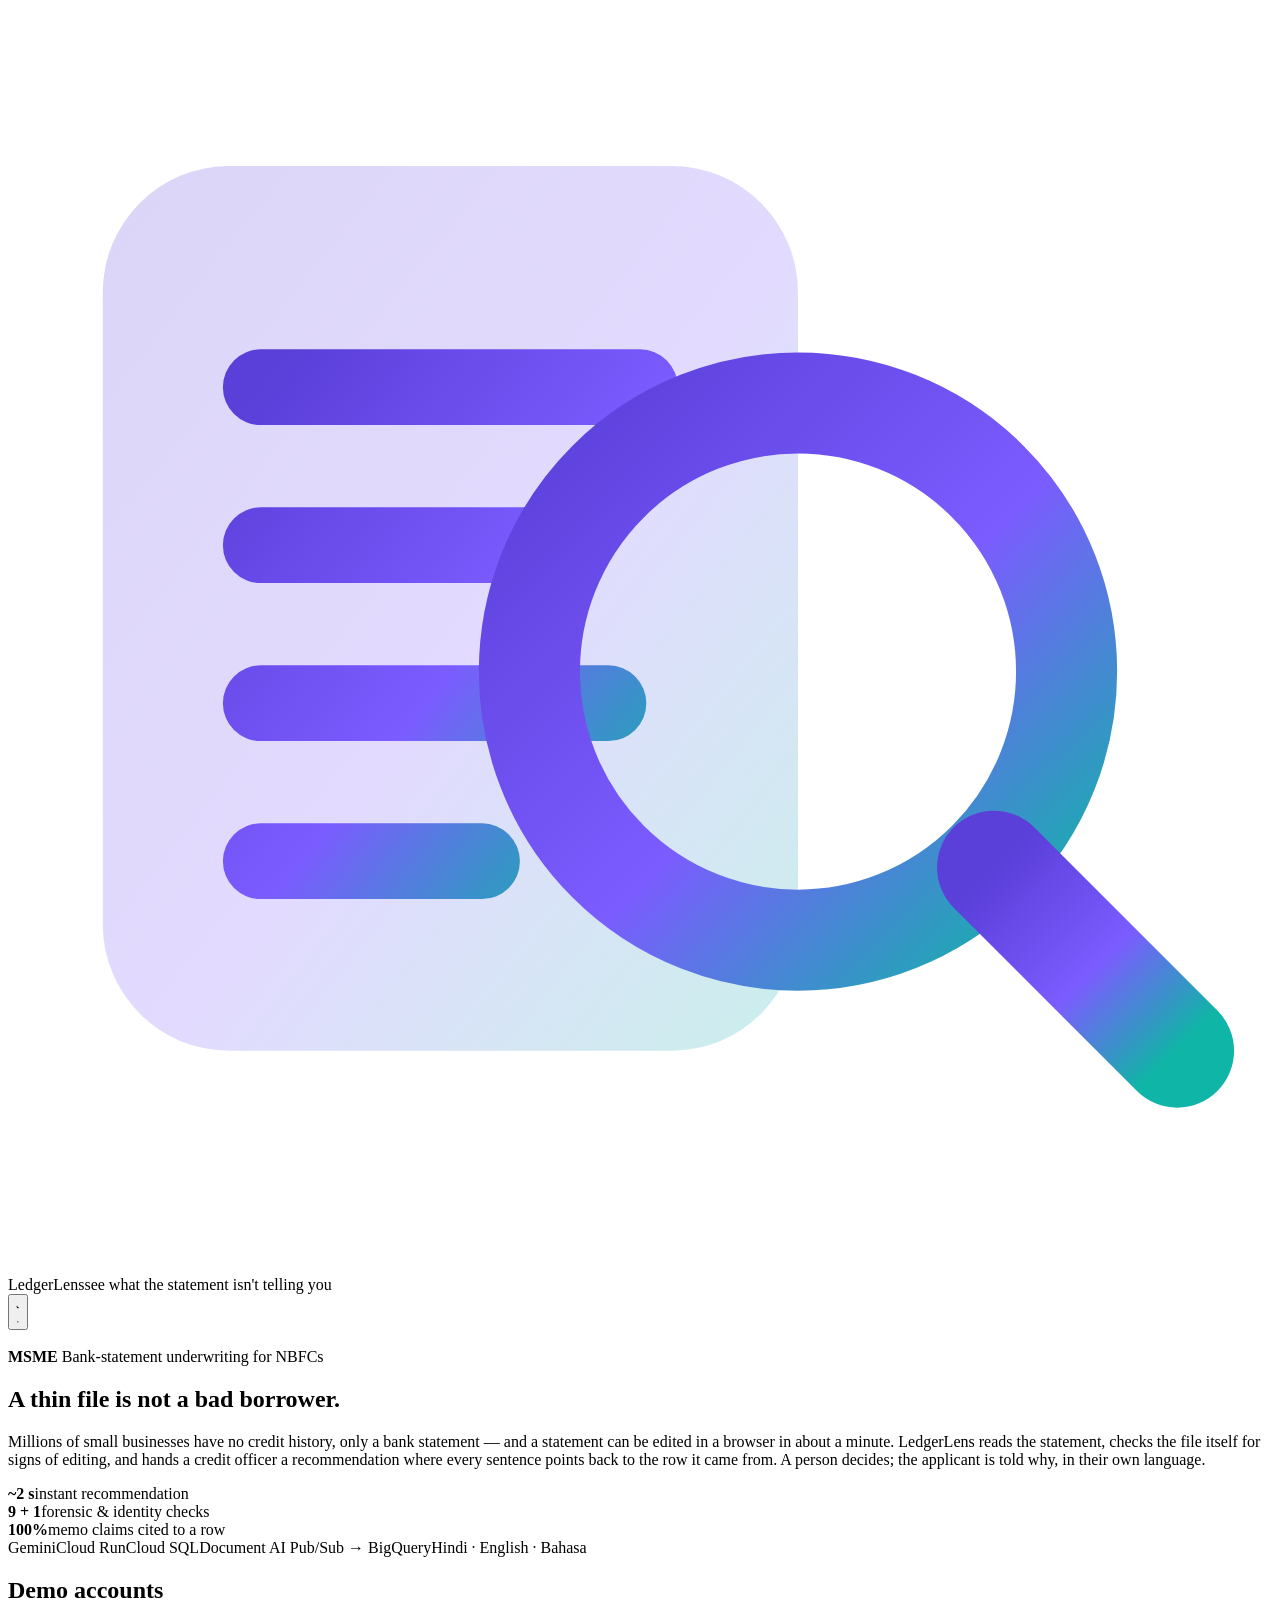
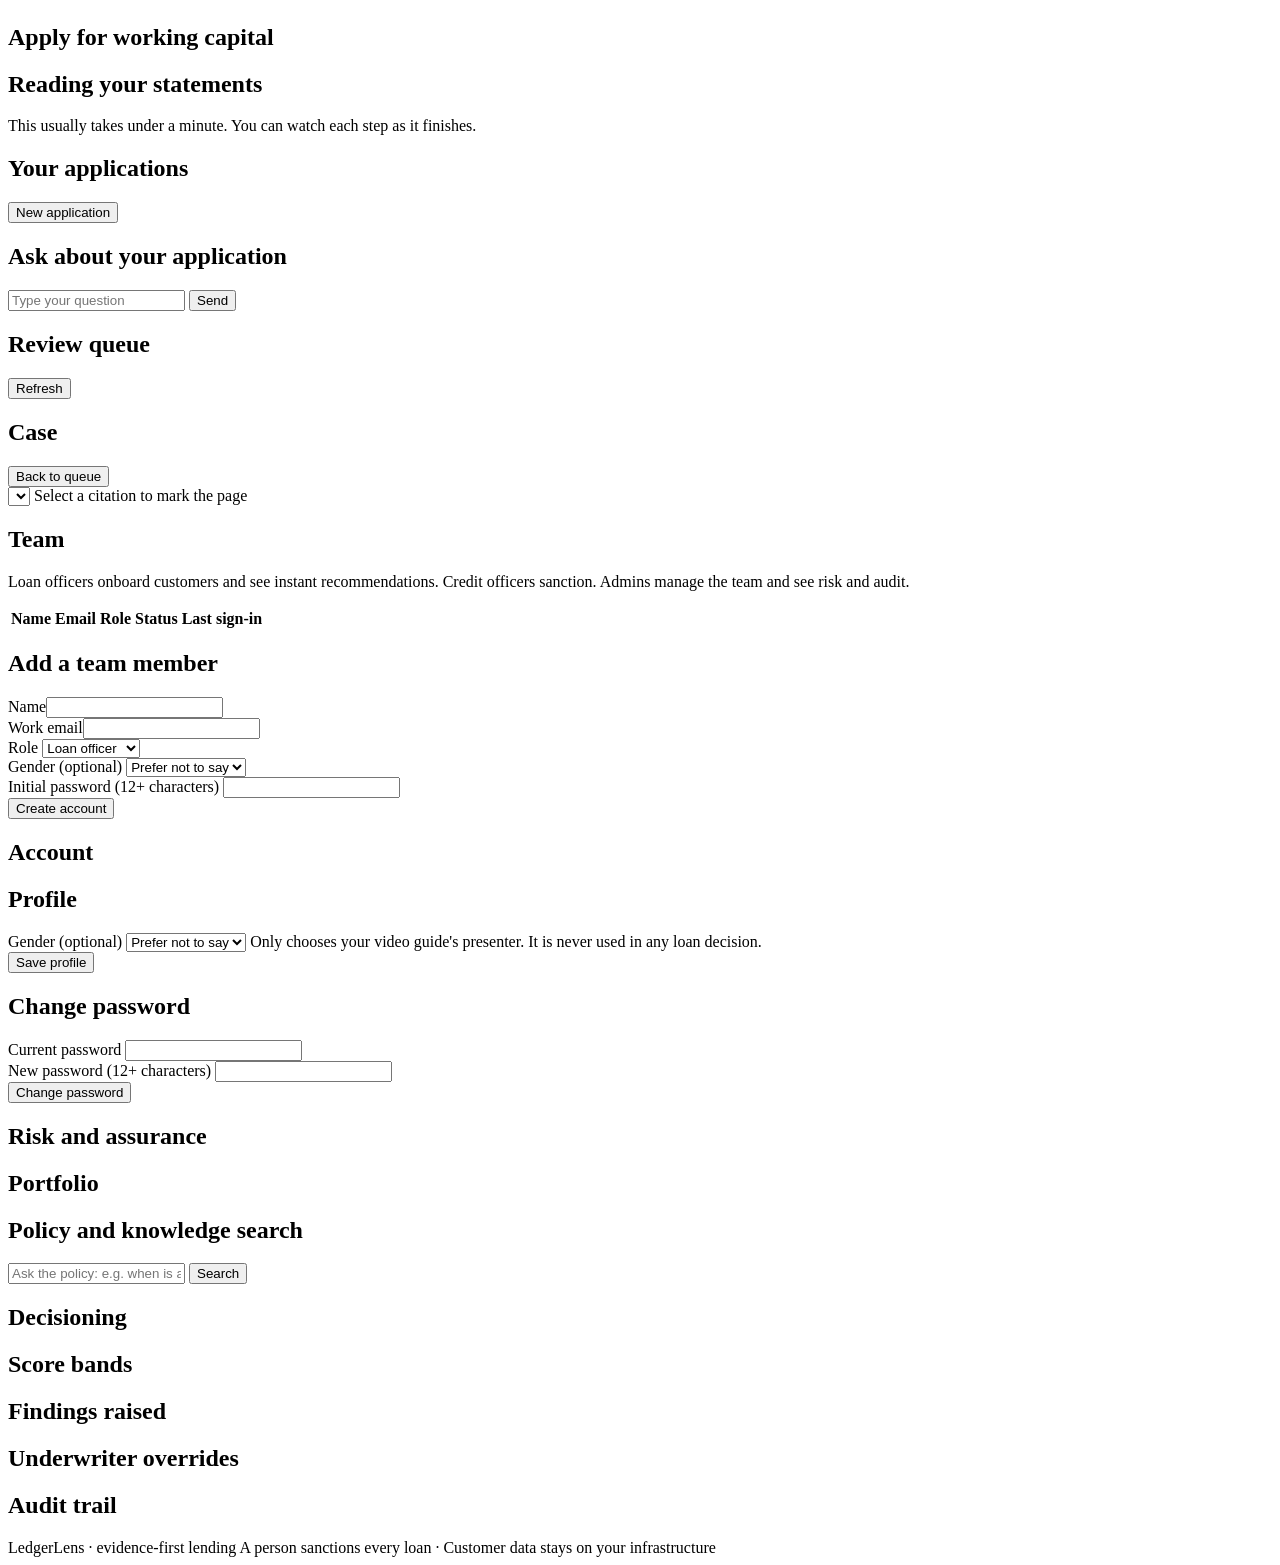
==== commit 57a00dba: "Keep decided loans out of the retention sweep; require a reason above the sized amount - The retenti" ====
--- a/app/static/index.html
+++ b/app/static/index.html
@@ -51,7 +51,7 @@
         <div class="stat"><b>100%</b><span>memo claims cited to a row</span></div>
       </div>
       <div class="stack" aria-label="Built on">
-        <span>Gemini on Vertex AI</span><span>Cloud Run</span><span>Cloud SQL</span><span>Document AI</span>
+        <span>Gemini</span><span>Cloud Run</span><span>Cloud SQL</span><span>Document AI</span>
         <span>Pub/Sub → BigQuery</span><span>Hindi · English · Bahasa</span>
       </div>
       <form class="auth sheet" id="auth" novalidate></form>
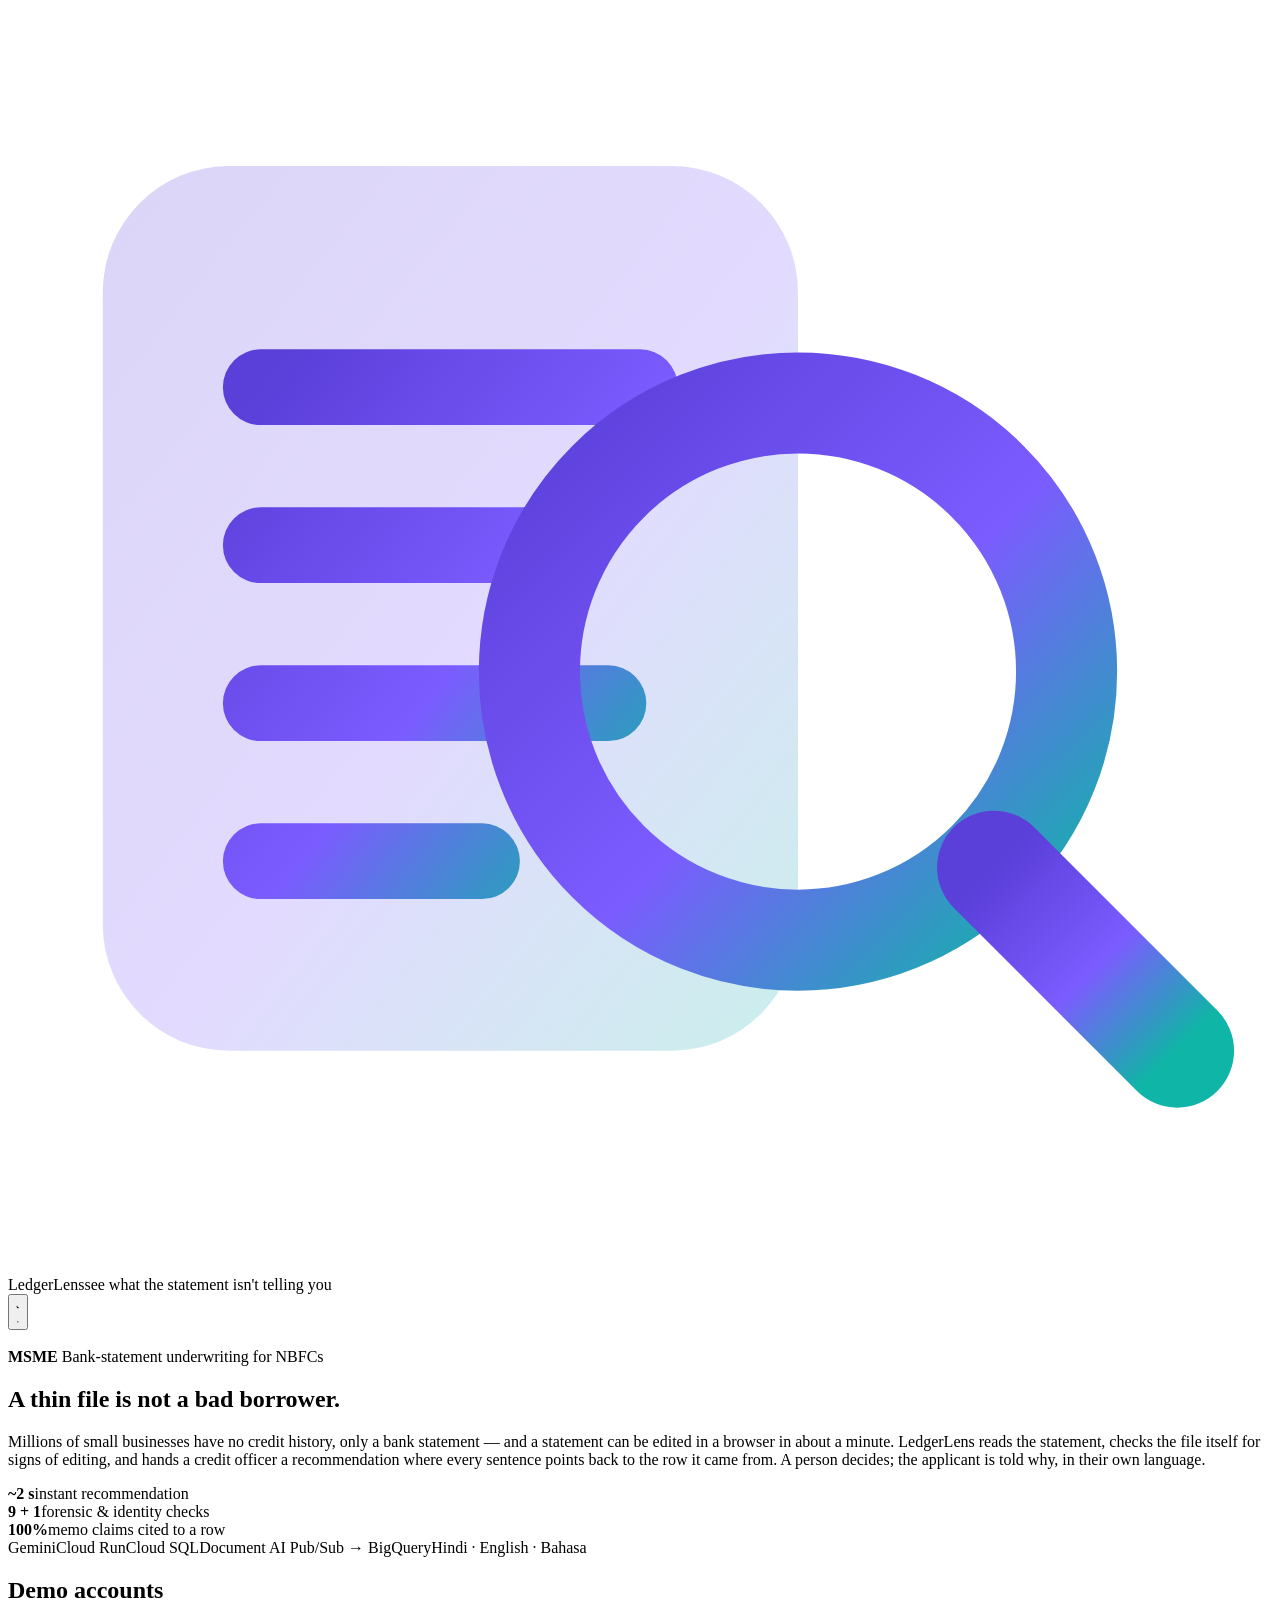
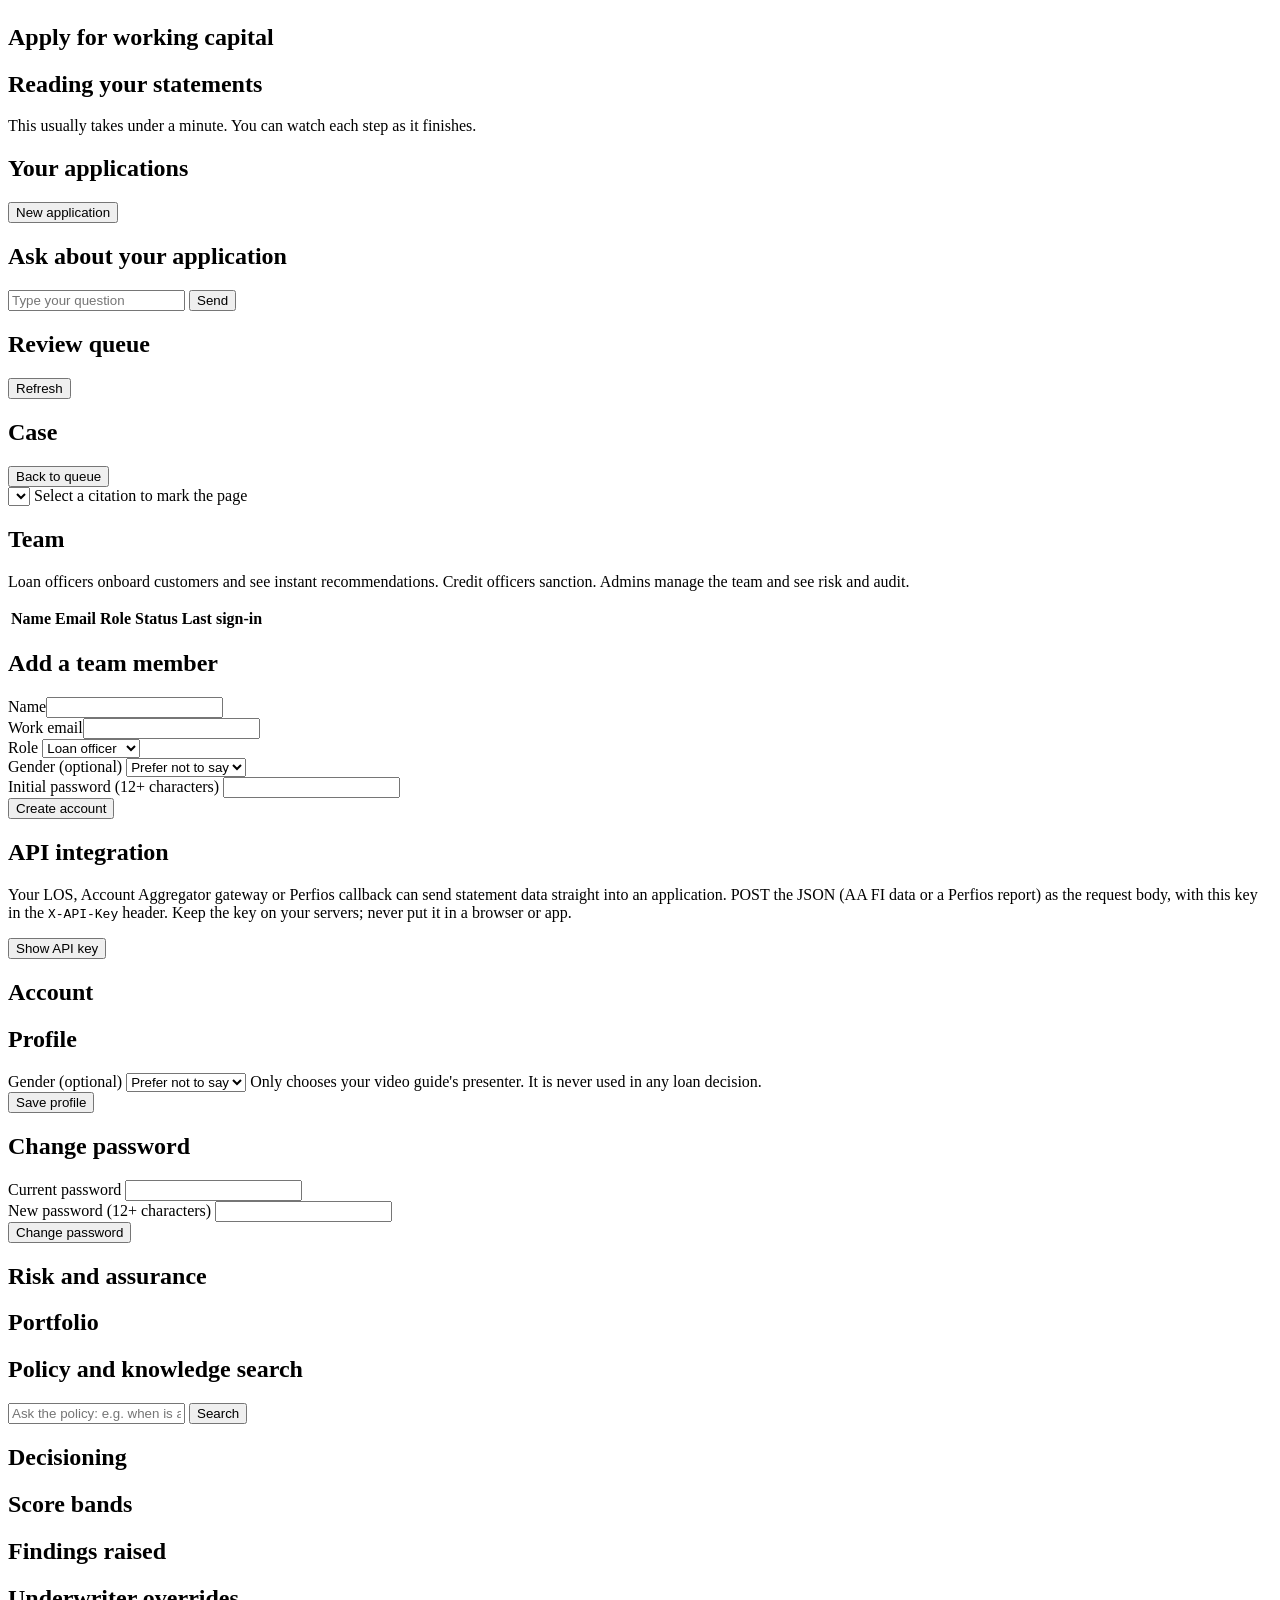
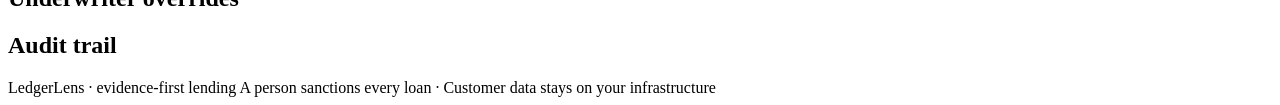
==== commit 7faa0e6f: "Read ICICI net-banking layout; accept AA and Perfios JSON by upload or API; agent graph view - Unive" ====
--- a/app/static/index.html
+++ b/app/static/index.html
@@ -160,6 +160,14 @@
       <div class="actions"><button class="stamp" type="submit">Create account</button></div>
       <p class="small muted" id="team-note" role="status"></p>
     </form>
+    <div class="sheet" id="integration-box">
+      <h2>API integration</h2>
+      <p class="small muted">Your LOS, Account Aggregator gateway or Perfios callback can send statement data straight
+        into an application. POST the JSON (AA FI data or a Perfios report) as the request body, with this key in the
+        <code>X-API-Key</code> header. Keep the key on your servers; never put it in a browser or app.</p>
+      <button class="ghost" type="button" id="integration-reveal">Show API key</button>
+      <pre class="small" id="integration-key" hidden></pre>
+    </div>
   </section>
 
   <section id="view-account" class="hidden">
